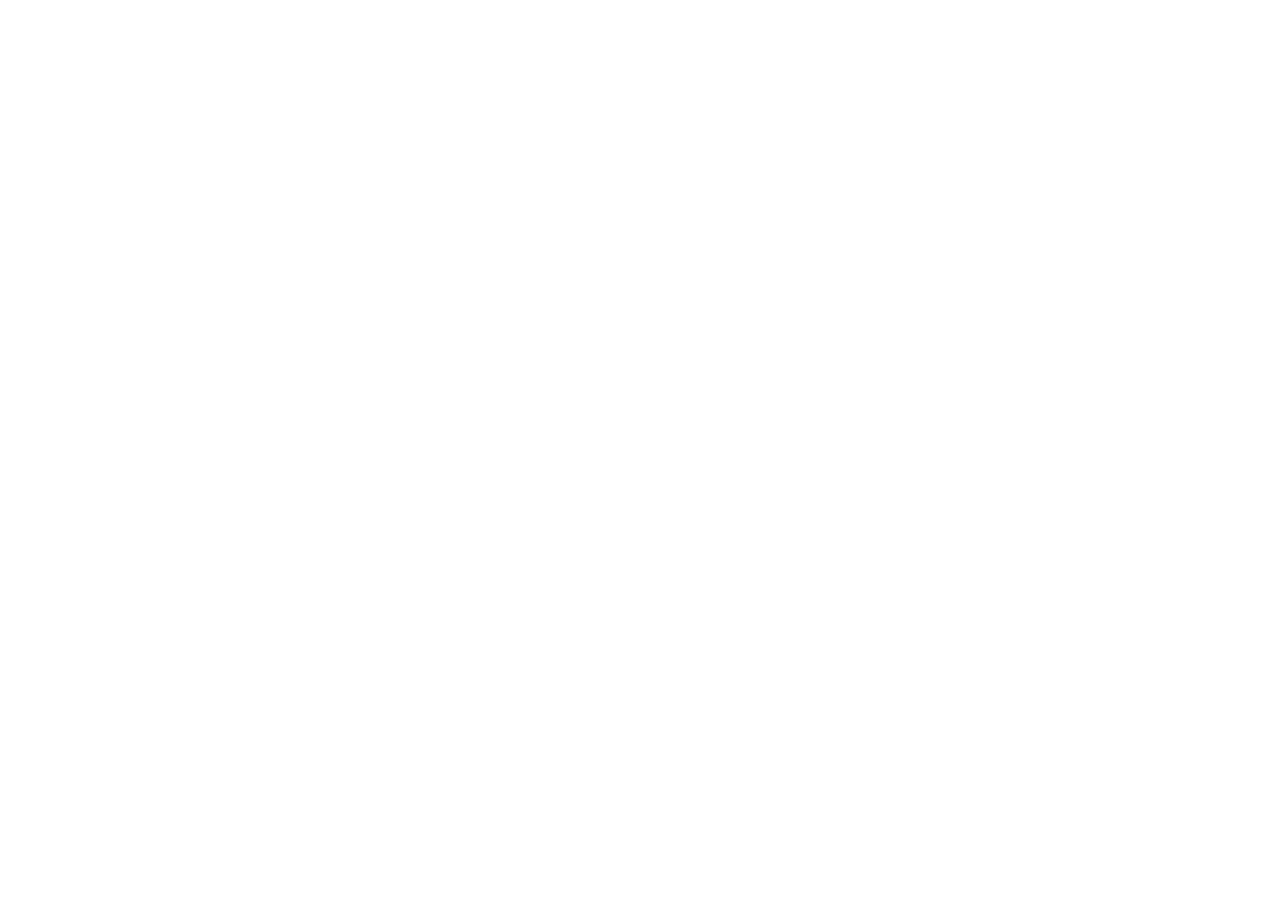
==== index.html @ ce02c571 "Create index.html" ====
<!DOCTYPE html>
<html lang="de">
<head>
    <meta charset="UTF-8">
    <meta name="viewport" content="width=device-width, initial-scale=1.0">
    <title>Document</title>
</head>
<body>
    
</body>
</html>
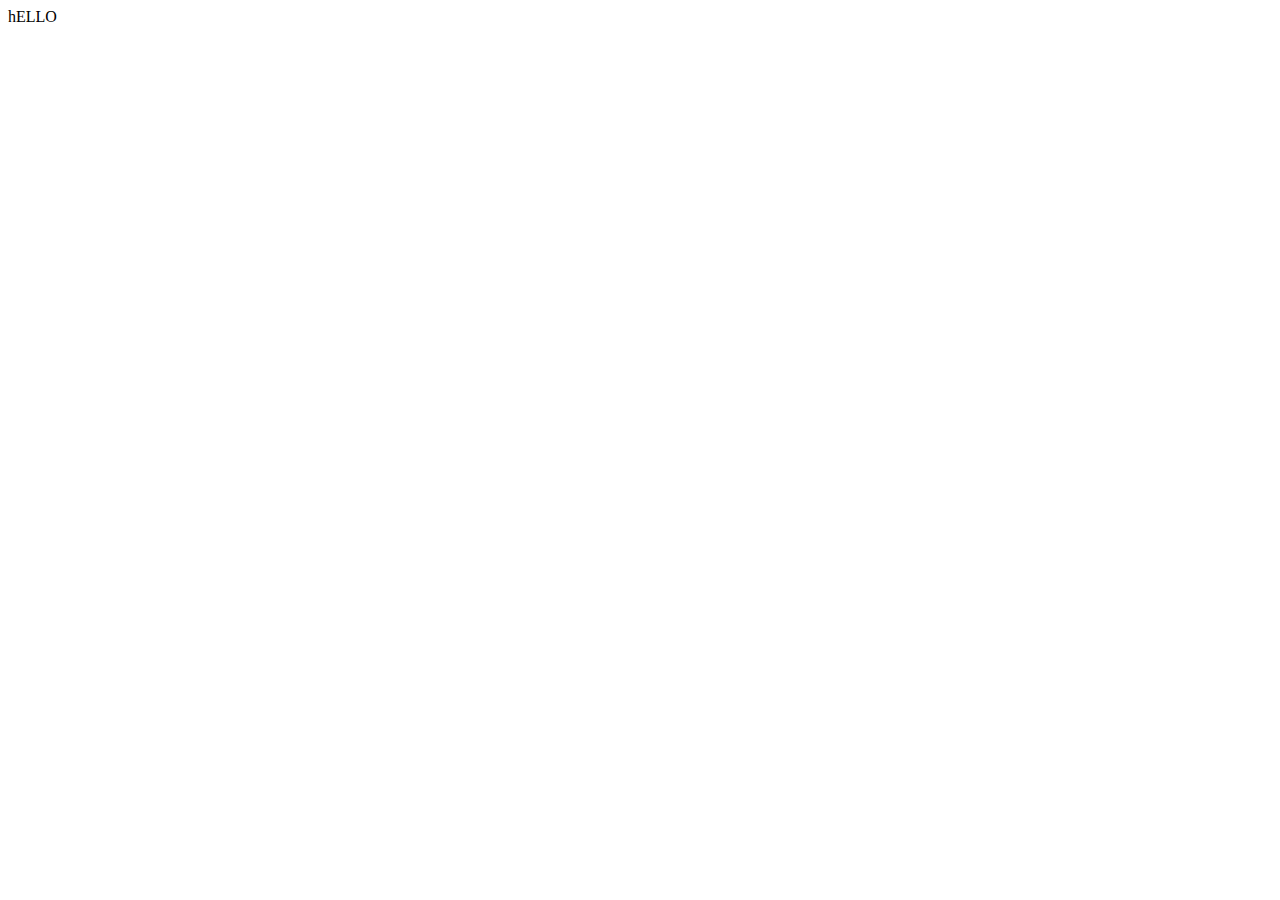
==== commit 32fcca5a: "hello test" ====
--- a/index.html
+++ b/index.html
@@ -5,7 +5,7 @@
     <meta name="viewport" content="width=device-width, initial-scale=1.0">
     <title>Document</title>
 </head>
-<body>
+<body> hELLO
     
 </body>
 </html>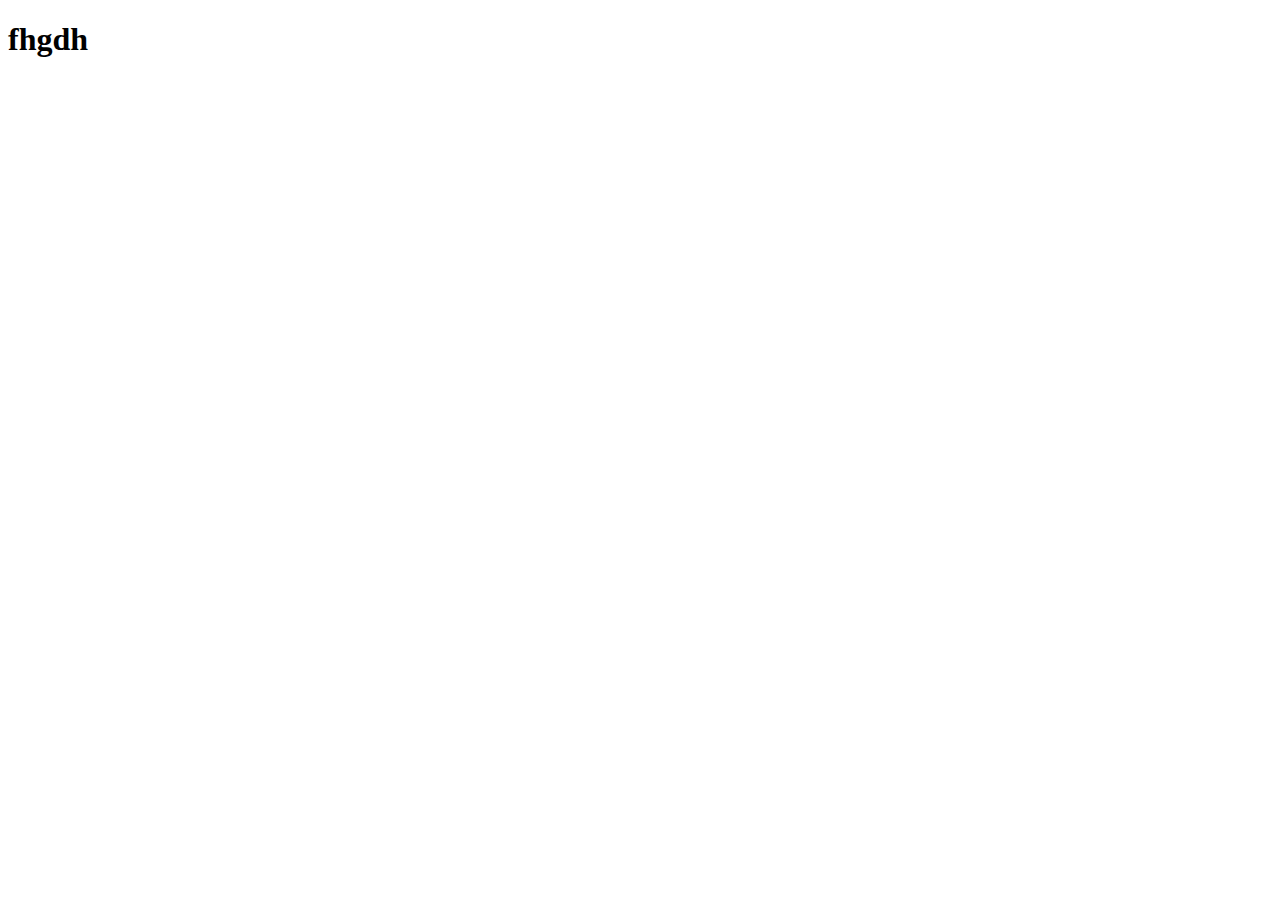
==== commit 912b3f6d: "hft" ====
--- a/index.html
+++ b/index.html
@@ -5,7 +5,7 @@
     <meta name="viewport" content="width=device-width, initial-scale=1.0">
     <title>Document</title>
 </head>
-<body> hELLO
-    
+<body>
+    <h1>fhgdh</h1>
 </body>
 </html>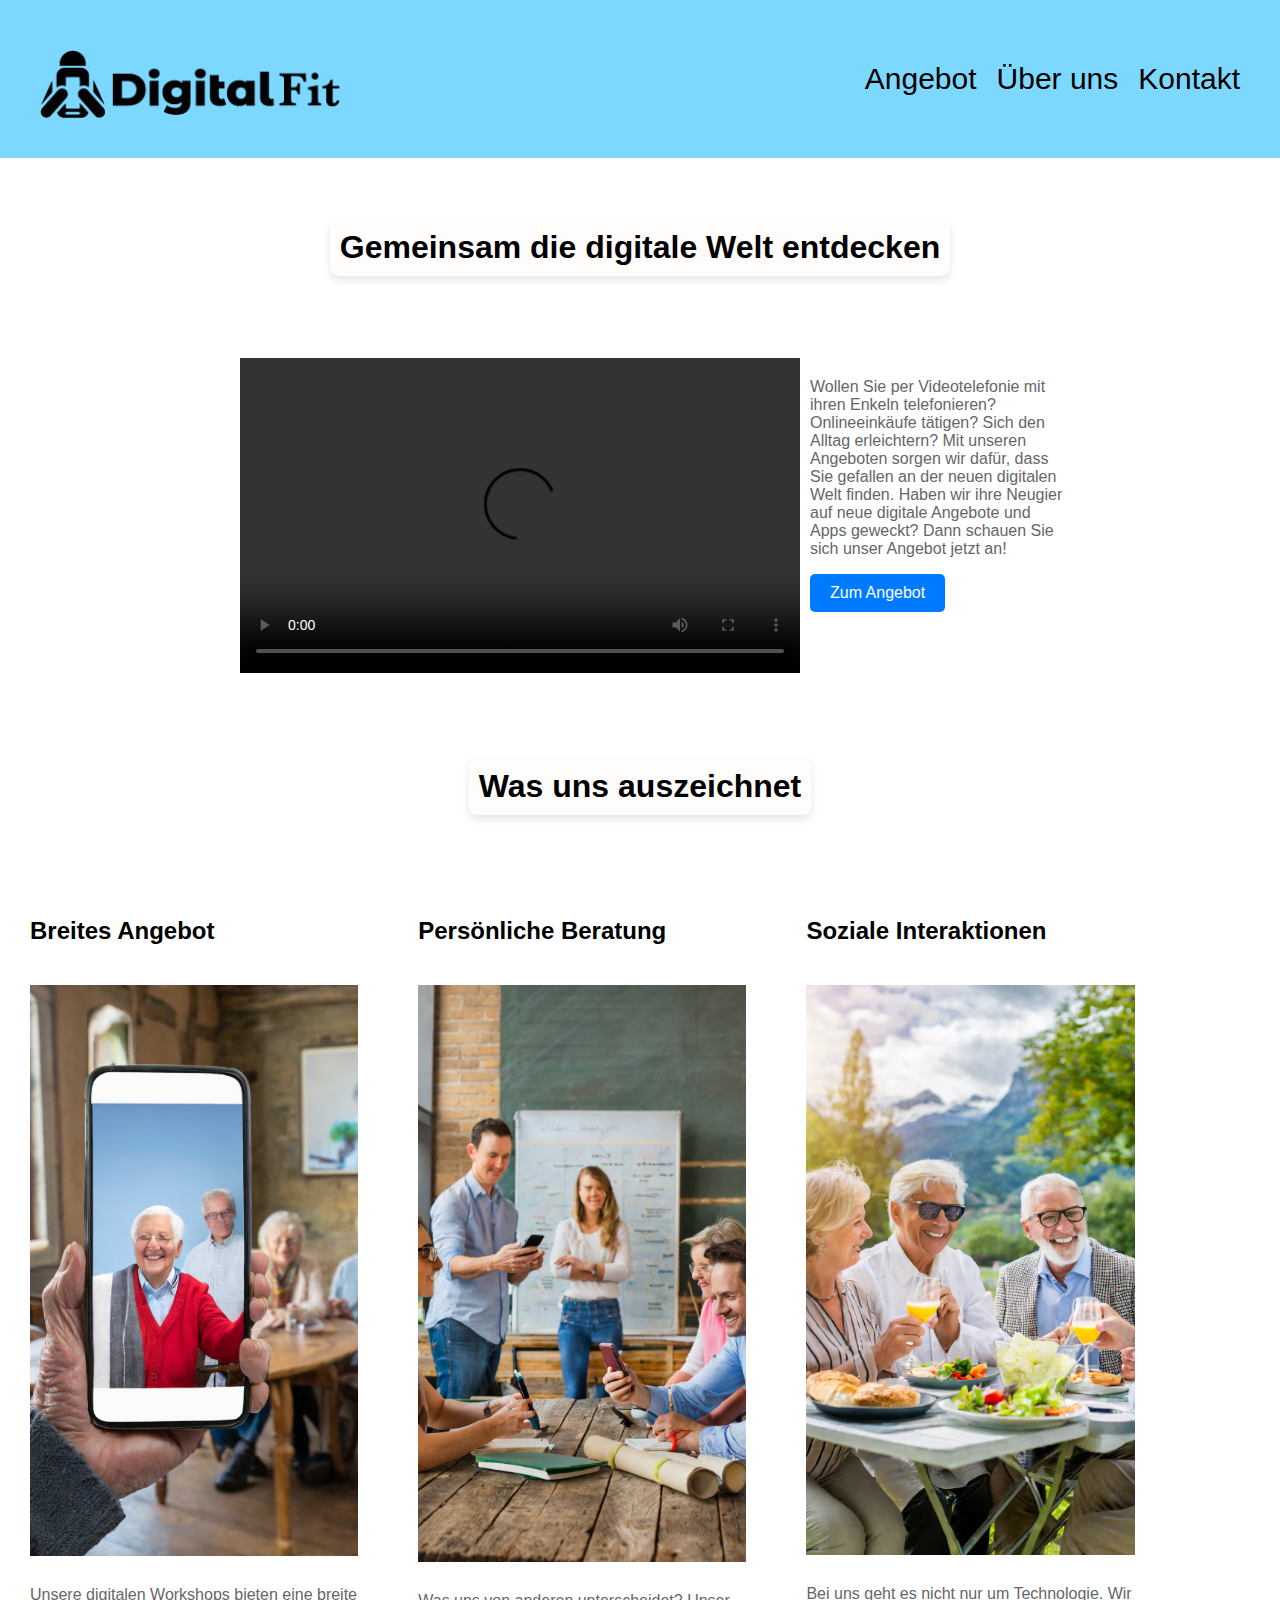
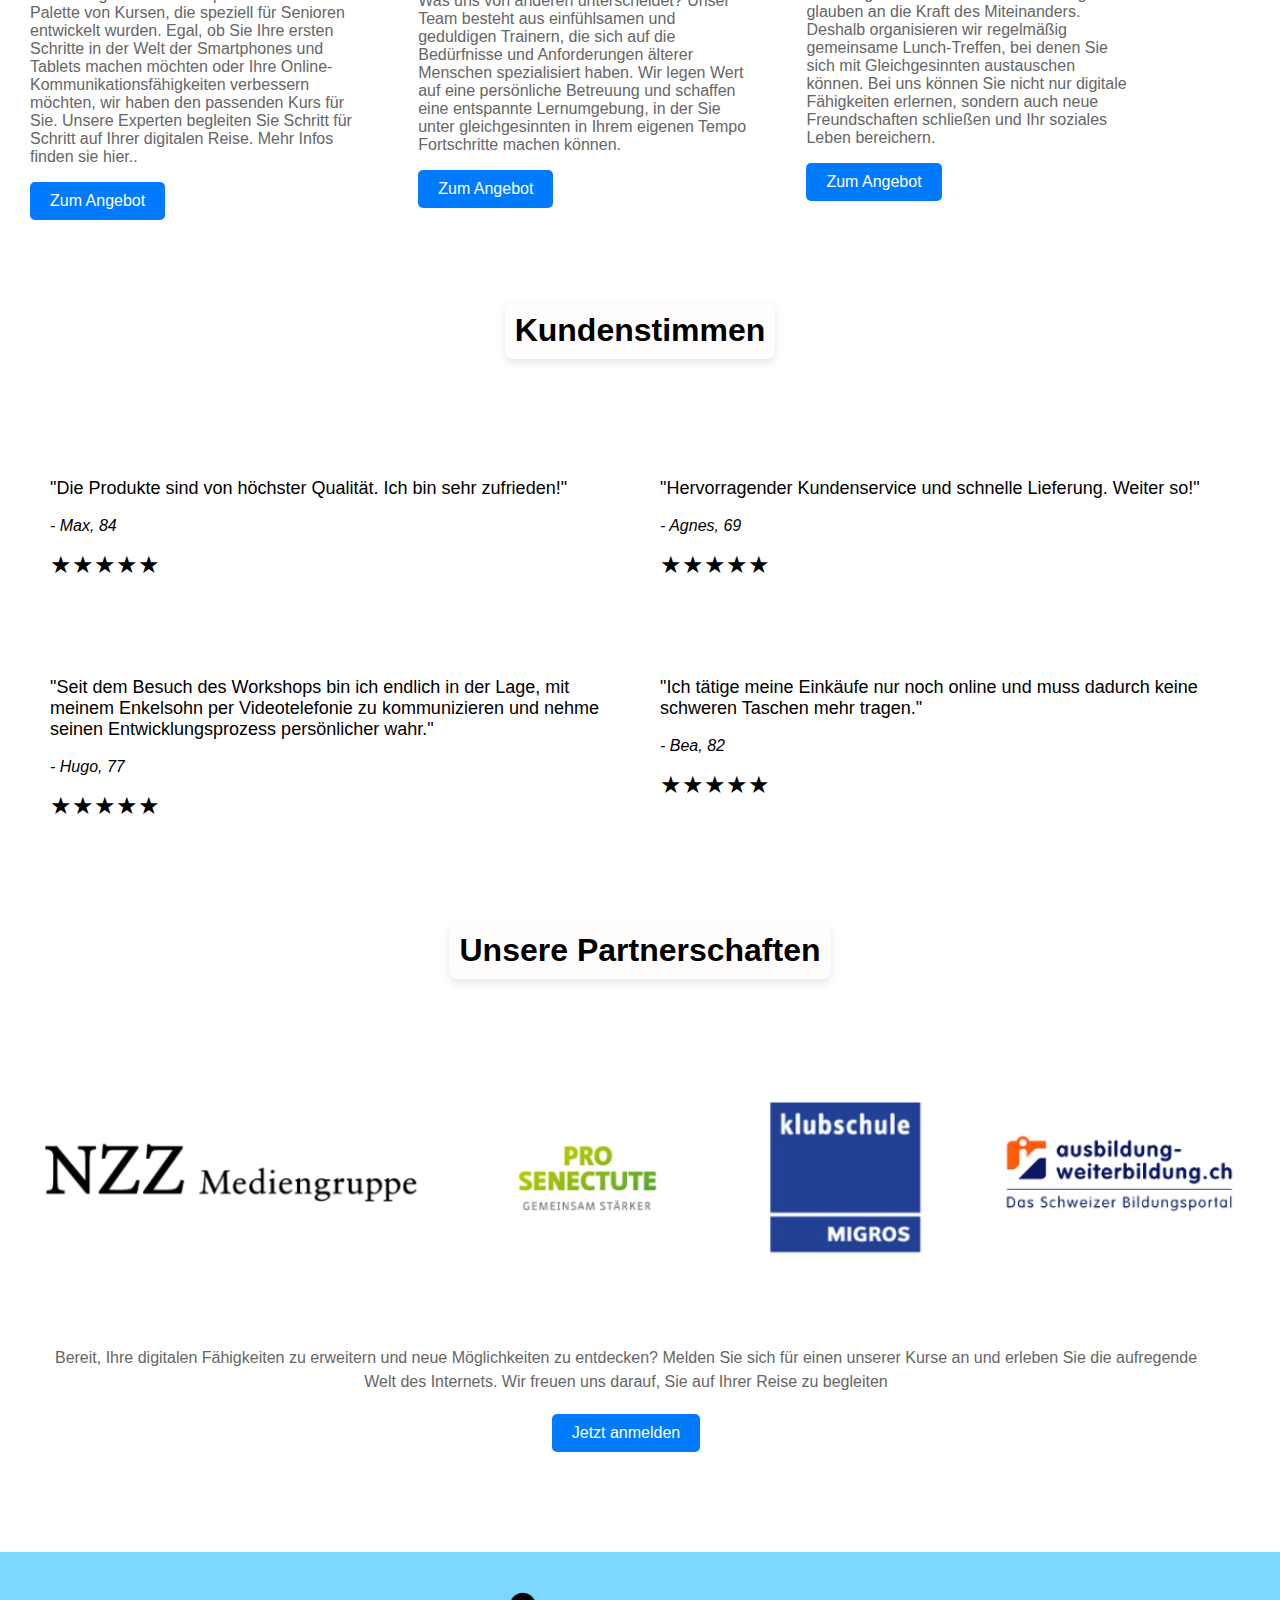
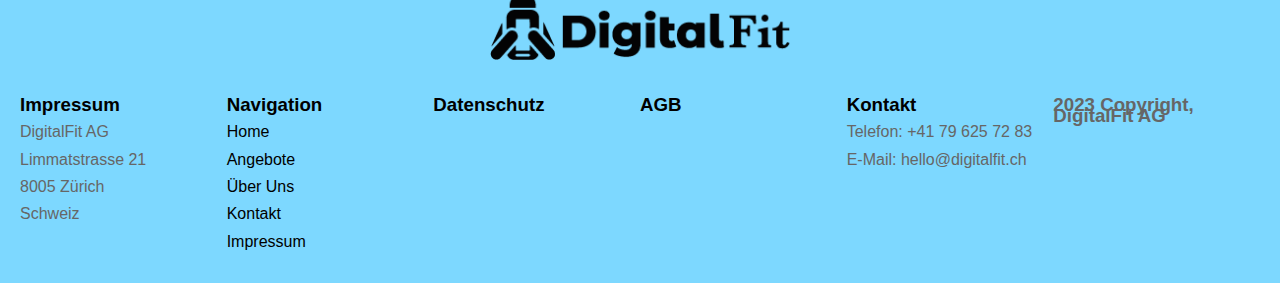
==== commit 1d7015c6: "Änderung" ====
--- a/index.html
+++ b/index.html
@@ -3,9 +3,178 @@
 <head>
     <meta charset="UTF-8">
     <meta name="viewport" content="width=device-width, initial-scale=1.0">
-    <title>Document</title>
+    <title>Startseite</title>
+  <!-- Styles -->
+   <link rel="stylesheet" href="CSS/startseite.css">
+   <link rel="stylesheet" href="CSS/footer_header.css">
+   <link rel="icon" type="image/png" href="Logo Footer/Icon.png">
+</head>
+<body class="angebot-page">
+  <header class="custom-header">
+      <div class="header-content">
+          <img src="Logo_DigitalFit.png" class="logo" alt="DigitalFit Logo">
+          <nav class="menu">
+                   <a href="#angebot">Angebot</a>
+                   <a href="#ueber-uns">Über uns</a>
+                   <a href="#kontakt">Kontakt</a>
+               </nav>
+           </div>
+       </header>
+    <title>Zentrierte Überschrift</title>
+</head>
+    <div class="center-container">
+        <h1>Gemeinsam die digitale Welt entdecken</h1>
+    </div>
+    <div class="container">
+        <div class="video-container">
+            <video width="560" height="315" controls>
+                <source src="complete_4.mov" type="video/mp4" allow="autoplay">
+        </div>
+        <div class="content">
+            <h2></h2>
+            <p>Wollen Sie per Videotelefonie mit ihren Enkeln telefonieren? Onlineeinkäufe tätigen? Sich den Alltag erleichtern? Mit unseren Angeboten sorgen wir dafür, dass Sie gefallen an der neuen digitalen Welt finden. Haben wir ihre Neugier auf neue digitale Angebote und Apps geweckt? Dann schauen Sie sich unser Angebot jetzt an!</p>
+            <a href="angebotsseite.html" class="cta-button">Zum Angebot</a>
+        </div>
+    </div>
+        <div class="center-container">
+            <h1>Was uns auszeichnet</h1>
+        </div>
+        <div class="column">
+            <h2>Breites Angebot</h2>
+            <img src="Bild1.png" alt="Bild 1">
+            <p>Unsere digitalen Workshops bieten eine breite Palette von Kursen, die speziell für Senioren entwickelt wurden. Egal, ob Sie Ihre ersten Schritte in der Welt der Smartphones und Tablets machen möchten oder Ihre Online- Kommunikationsfähigkeiten verbessern möchten, wir haben den passenden Kurs für Sie. Unsere Experten begleiten Sie Schritt für Schritt auf Ihrer digitalen Reise. Mehr Infos finden sie hier..</p>
+            <a href="angebotsseite.html" class="cta-button">Zum Angebot</a>
+        </div>
+        <div class="column">
+            <h2>Persönliche Beratung</h2>
+            <img src="Bild2.png" alt="Bild 2">
+            <p>Was uns von anderen unterscheidet? Unser Team besteht aus einfühlsamen und geduldigen Trainern, die sich auf die Bedürfnisse und Anforderungen älterer Menschen spezialisiert haben. Wir legen Wert auf eine persönliche Betreuung und schaffen eine entspannte Lernumgebung, in der Sie unter gleichgesinnten in Ihrem eigenen Tempo Fortschritte machen können.</p>
+            <a href="angebotsseite.html" class="cta-button">Zum Angebot</a>
+        </div>
+        <div class="column">
+            <h2>Soziale Interaktionen</h2>
+            <img src="Bild3.png" alt="Bild 3">
+            <p>Bei uns geht es nicht nur um Technologie. Wir glauben an die Kraft des Miteinanders. Deshalb organisieren wir regelmäßig gemeinsame Lunch-Treffen, bei denen Sie sich mit Gleichgesinnten austauschen können. Bei uns können Sie nicht nur digitale Fähigkeiten erlernen, sondern auch neue Freundschaften schließen und Ihr soziales Leben bereichern.</p>
+            <a href="angebotsseite.html" class="cta-button">Zum Angebot</a>
+        </div>
+        <div class="center-container">
+            <h1>Kundenstimmen</h1>
+        </div>
+    <title>Kundenstimmen</title>
 </head>
 <body>
-    <h1>fhgdh</h1>
-</body>
-</html>+    <div class="testimonial-container">
+        <div class="testimonial-row">
+            <div class="testimonial">
+                <p class="quote">"Die Produkte sind von höchster Qualität. Ich bin sehr zufrieden!"</p>
+                <p class="author">- Max, 84</p>
+                <div class="rating">
+                    ★★★★★
+                </div>
+            </div>
+
+            <div class="testimonial">
+                <p class="quote">"Hervorragender Kundenservice und schnelle Lieferung. Weiter so!"</p>
+                <p class="author">- Agnes, 69</p>
+                <div class="rating">
+                    ★★★★★
+                </div>
+            </div>
+        </div>
+
+        <div class="testimonial-row">
+            <div class="testimonial">
+                <p class="quote">"Seit dem Besuch des Workshops bin ich endlich in der Lage, 
+                    mit meinem
+                    Enkelsohn per Videotelefonie zu kommunizieren und nehme seinen
+                    Entwicklungsprozess persönlicher wahr."</p>
+                <p class="author">- Hugo, 77</p>
+                <div class="rating">
+                    ★★★★★
+                </div>
+            </div>
+
+            <div class="testimonial">
+                <p class="quote">"Ich tätige meine Einkäufe nur noch online und muss dadurch keine schweren
+                    Taschen mehr tragen."</p>
+                <p class="author">- Bea, 82</p>
+                <div class="rating">
+                    ★★★★★
+                </div>
+            </div>
+        </div>
+    </div>
+    <div class="center-container">
+        <h1>Unsere Partnerschaften</h1>
+    </div>      
+    <div class="partnership-section">
+        <div class="partner-logo">
+            <img src="NZZ.png" alt="Partner 1">
+        </div>
+        <div class="partner-logo">
+            <img src="Prosenectute.png" alt="Partner 2">
+        </div>
+        <div class="partner-logo">
+            <img src="Klubschule.png" alt="Partner 3">
+        </div>
+        <div class="partner-logo">
+            <img src="Ausbildung.png" alt="Partner 4">
+        </div>
+    </div>
+    <div class="cta-section">
+        <p>Bereit, Ihre digitalen Fähigkeiten zu erweitern und neue Möglichkeiten zu entdecken? Melden Sie sich für einen unserer Kurse an und erleben Sie die aufregende Welt des Internets. Wir freuen uns darauf, Sie auf Ihrer Reise zu begleiten</p>
+        <a href="#" class="cta-button">Jetzt anmelden</a>
+    </div>
+<!-- Footer -->
+
+<footer class="site-footer">
+    <!-- Hauptcontainer für den Footer -->
+    <div class="footer-container">
+      <!-- Logo-Container, zentriert über den anderen Abschnitten -->
+      <div class="logo-container">
+        <!-- Platzhalter für das Logo -->
+        <img src="Logo Footer/Logo_DigitalFit.png" alt="Logo" style="width: 300px;">
+      </div>
+      <!-- Container für die Abschnitte des Footers -->
+      <div class="footer-sections">
+        <!-- Abschnitt für Impressum -->
+        <div class="footer-section">
+          <h3>Impressum</h3>
+          <p>DigitalFit AG</p>
+          <p>Limmatstrasse 21</p>
+          <p>8005 Zürich</p>
+          <p>Schweiz</p>
+        </div>
+        <!-- Abschnitt für Navigation -->
+        <div class="footer-section">
+          <h3>Navigation</h3>
+          <ul>
+            <p><li><a href="Startseite.html">Home</a></li></p>
+            <p><li><a href="#">Angebote</a></li></p>
+            <p><li><a href="über-uns.html">Über Uns</a></li></p>
+            <p><li><a href="kontakt.html">Kontakt</a></li></p>
+            <p><li><a href="Impressum.html">Impressum</a></li></p>
+          </ul>
+        </div>
+        <!-- Abschnitte für Datenschutz und AGB (leer) -->
+        <div class="footer-section">
+          <h3>Datenschutz</h3>
+        </div>
+        <div class="footer-section">
+          <h3>AGB</h3>
+        </div>
+        <!-- Abschnitt für Kontakt -->
+        <div class="footer-section">
+          <h3>Kontakt</h3>
+          <p>Telefon: +41 79 625 72 83</p>
+          <p>E-Mail: hello@digitalfit.ch</p>
+        </div>
+        <!-- Urheberrechtsinformation am Ende -->
+        <div class="footer-section">
+          <h3><p>2023 Copyright, DigitalFit AG</p></h3>
+        </div>
+      </div>
+    </div>
+  </footer>
+  </body>
+  </html>--- a/CSS/startseite.css
+++ b/CSS/startseite.css
@@ -0,0 +1,192 @@
+/*H1*/
+.center-container {
+    display: flex;
+    justify-content: center;
+    align-items: center;
+    height: 20vh;
+}
+h1 {
+    text-align: center;
+    color: #333; /* Textfarbe anpassen */
+    background-color: #fffcfc; /* Hintergrundfarbe anpassen */
+    padding: 10px; /* Abstand um den Text anpassen */
+    border-radius: 8px; /* Abgerundete Ecken hinzufügen, falls gewünscht */
+    box-shadow: 0 4px 8px rgba(0, 0, 0, 0.1); /* Schatten hinzufügen, falls gewünscht */
+}
+/*Video*/ 
+body {
+    font-family: Arial, sans-serif;
+    margin: 0;
+    padding: 0;
+}
+.container {
+    display: flex;
+    max-width: 960px;
+    margin: 0 auto;
+}
+.video-container {
+    flex: 1;
+}
+.content {
+    flex: 1;
+    padding-left: 10px;
+    box-sizing: border-box;
+    text-align: left; /* Align text to the left */
+    margin-right: -30px; /* Reduce right margin */
+}
+h2 {
+    color: #000000;
+}
+p {
+    color: #000000;
+}
+.cta-button {
+    display: inline-block;
+    padding: 10px 20px;
+    background-color: #0071F6;
+    color: #fff;
+    text-decoration: none;
+    border-radius: 5px;
+    transition: background-color 0.3s ease;
+}
+.cta-button:hover {
+    background-color: #7DD8FF;
+}
+/*Angebot*/ 
+.column {
+    width: 30.33%; 
+    float: left;
+    box-sizing: border-box;
+    padding: 20px 30px; /* 20px oben und unten, 30px links und rechts */
+}
+.row:after {
+    content: "";
+    display: table;
+    clear: both;
+  }
+h2 {
+    color: #000000;
+}
+img {
+    max-width: 80%;
+    height: auto;
+    margin-bottom: 10px;
+}
+p {
+    color: #000000;
+}
+.cta-button {
+    display: inline-block;
+    padding: 10px 20px;
+    background-color: #0071F6;
+    color: #fff;
+    text-decoration: none;
+    border-radius: 5px;
+    transition: background-color 0.3s ease;
+}
+.cta-button:hover {
+    background-color: #7DD8FF;
+}
+.container {
+    max-width: 800px;
+    margin: 20px auto;
+    text-align: center;
+}
+h1 {
+    color: #000000;
+}
+p {
+    color: #666;
+}
+img {
+    max-width: 100%;
+    height: auto;
+    margin-top: 20px;
+}
+.center-container {
+    display: flex;
+    position: relative;
+    justify-content: center;
+    align-items: center;
+    flex-direction: column; /* vertikal */
+    height: 20vh;
+    width: 100%; /* Add this line */
+}
+/*Testimonial*/
+.testimonial-container {
+    display: flex;
+    flex-direction: column;
+}
+.testimonial-row {
+    display: flex;
+    justify-content: space-around;
+    padding: 20px 30px; /* 20px oben und unten, 30px links und rechts */
+}
+.testimonial {
+    flex: 1;
+    box-sizing: border-box;
+    padding: 20px;
+}
+.quote {
+    font-size: 18px;
+    color: #000000;
+}
+.author {
+    font-style: italic;
+    margin-top: 10px;
+    color: #000000;
+}
+.rating {
+    font-size: 24px;
+}
+
+/*Partner*/
+.partnership-section {
+    display: flex;
+    justify-content: center;
+    align-items: center;
+    height: 30vh;
+}
+.partner-logo {
+    margin: 10px;
+    padding: 20px; /* Add this line */
+}
+.partner-logo img {
+    max-width: 100%;
+    height: auto;
+}
+/*Bereit?*/
+.cta-section {
+    margin: 20px;
+    display: flex;
+    flex-direction: column;
+    justify-content: center;
+    align-items: center;
+    text-align: center;
+    width: 90%;
+    padding: 0 30px; /* Updated padding */
+  }
+  .cta-section h2 {
+    font-size: 24px;
+    margin-bottom: 20px;
+  }
+  .cta-section p {
+    font-size: 16px;
+    line-height: 1.5;
+    margin-bottom: 20px;
+  }
+  .cta-button {
+    display: inline-block;
+    padding: 10px 20px;
+    background-color: #007bff;
+    color: #fff;
+    text-decoration: none;
+    border-radius: 5px;
+  }
+
+.cta-button {
+    /* Add your styles for the button here */
+}
+.cta-button:hover {
+    background-color: #7DD8FF;
+}--- a/CSS/footer_header.css
+++ b/CSS/footer_header.css
@@ -0,0 +1,126 @@
+html, body {
+    margin: 0;
+    padding: 0;
+    font-family: 'Poppins', sans-serif;
+  }
+  
+  /* Header-Stile */
+  .custom-header {
+    background-color: #7DD8FF; /* Header-Hintergrundfarbe */
+    padding: 30px;
+    display: flex;
+    align-items: center;
+  }
+  
+  .header-content {
+    width: 100%; /* Breite des Header-Inhalts */
+    max-width: 1200px; /* Maximale Breite des Inhalts */
+    margin: 0 auto; /* Zentrierung des Inhalts */
+    display: flex;
+    font-size: 30px;
+    justify-content: space-between;
+    align-items: center;
+  }
+  
+  .logo {
+    height: auto; /* Automatische Höhe für eine korrekte Skalierung */
+    width: 300px; /* Breite des Logos anpassen */
+  }
+  
+  .menu {
+    display: flex;
+    justify-content: flex-end;
+  }
+  
+  .menu a {
+    color: black;
+    text-decoration: none;
+    margin-left: 20px;
+    font-size: 30px; /* Schriftgröße für die Menü-Links */
+  }
+  
+  /* Responsive Header-Stile */
+  @media (max-width: 768px) {
+    .header-content {
+      justify-content: center; /* Zentriert die Elemente auf kleineren Bildschirmen */
+    }
+  
+    .menu {
+      flex-direction: column;
+      align-items: center;
+    }
+  
+    .menu a {
+      margin: 5px 0; /* Abstand oben und unten für mobile Ansicht */
+    }
+  }
+  
+/*Footer*/
+.site-footer {
+    margin-top: 100px;
+    background-color: #7DD8FF; /* Hintergrundfarbe des Footers */
+    color: rgb(0, 0, 0);
+    font-family: Arial, sans-serif;
+    padding-top: 20px; /* Abstand oben für das Logo */
+    margin-left: 0px; /* Entfernt jeglichen Außenabstand */
+    margin-right: 0px;
+    width: 100%; /* Stellt sicher, dass der Footer die volle Breite einnimmt */
+    box-sizing: border-box; /* Stellt sicher, dass Padding in die Breite eingeschlossen wird */
+  }
+  
+  .footer-container {
+    margin: 0 auto; /* Zentriert den Footer-Container */
+    text-align: left; /* Zentriert den Text in allen Abschnitten */
+    line-height: 0.3cm;
+    padding: 0 20px;
+    max-width: 1600px;
+  }
+  
+  .logo-container {
+    text-align: center; /* Zentriert das Logo */
+  }
+  
+  .logo-container img {
+    width: 300px; /* Breite des Logos festlegen */
+    margin-bottom: 20px; /* Abstand unter dem Logo */
+  }
+  
+  .footer-sections {
+    display: flex; /* Flexbox für die Anordnung der Abschnitte */
+    justify-content:space-around; /* Gleichmäßige Verteilung der Abschnitte */
+    flex-wrap: wrap; /* Erlaubt die Abschnitte umzubrechen bei geringer Breite */
+  }
+  
+  .footer-section {
+    flex: 1; /* Lässt die Abschnitte flexibel die Breite füllen */
+    min-width: 150px; /* Minimale Breite für kleinere Bildschirme */
+    margin-bottom: 20px; /* Abstand unter jedem Abschnitt */
+  }
+  
+  .footer-section h3 {
+    margin-bottom: 0.5em; /* Abstand unter der Überschrift */
+  }
+  
+  .footer-section ul {
+    list-style: none; /* Entfernt Listensymbole */
+    padding-left: 0; /* Entfernt den linken Abstand */
+  }
+  
+  .footer-section ul li a {
+    color: rgb(0, 0, 0); /* Farbe der Links */
+    text-decoration: none; /* Keine Unterstreichung der Links */
+    display: block; /* Jeder Link als Block, für leichteres Klicken */
+  }
+  
+  .footer-section ul li a:hover {
+    text-decoration: underline; /* Unterstreichung beim Darüberfahren */
+  }
+  
+  @media (max-width: 768px) {
+    .footer-sections {
+      justify-content: center; /* Zentriert die Abschnitte auf kleineren Bildschirmen */
+    }
+  
+    .footer-section {
+      flex-basis: 100%; /* Lässt die Abschnitte die ganze Breite einnehmen*/
+  }
